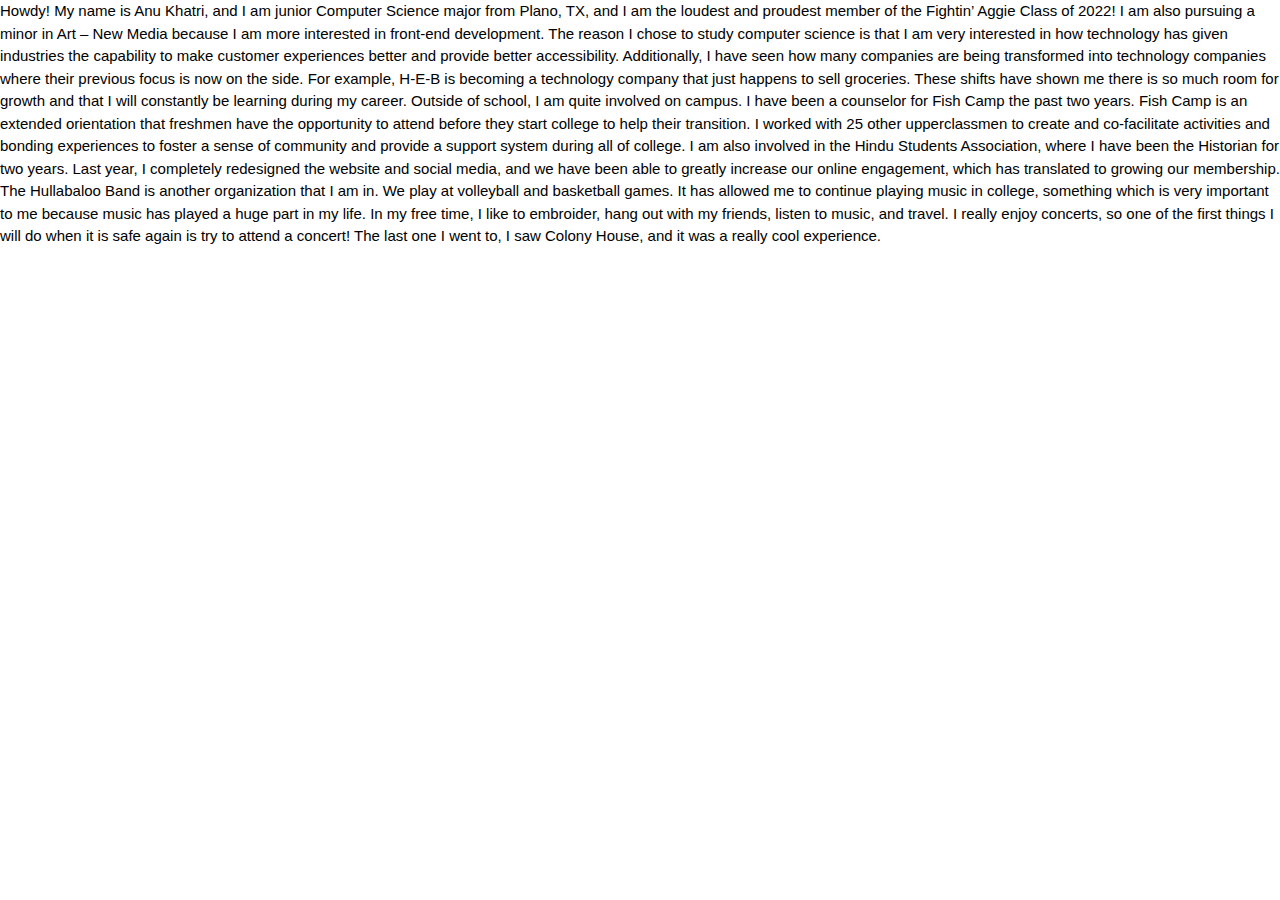
==== about-me.html @ 924aafa8 "New Styling, Added Pages" ====
<html>
    <header>
        <link rel="stylesheet" type="text/css" href="style.css">
        <link rel="stylesheet" href="https://www.w3schools.com/w3css/4/w3.css">
        <title>About Me</title>
    </header>
    <body>
        Howdy! My name is Anu Khatri, and I am junior Computer Science major from Plano, TX, and I am the loudest and proudest member of the Fightin’ Aggie Class of 2022! I am also pursuing a minor in Art – New Media because I am more interested in front-end development.
The reason I chose to study computer science is that I am very interested in how technology has given industries the capability to make customer experiences better and provide better accessibility. Additionally, I have seen how many companies are being transformed into technology companies where their previous focus is now on the side. For example, H-E-B is becoming a technology company that just happens to sell groceries. These shifts have shown me there is so much room for growth and that I will constantly be learning during my career.
Outside of school, I am quite involved on campus. I have been a counselor for Fish Camp the past two years. Fish Camp is an extended orientation that freshmen have the opportunity to attend before they start college to help their transition. I worked with 25 other upperclassmen to create and co-facilitate activities and bonding experiences to foster a sense of community and provide a support system during all of college.
I am also involved in the Hindu Students Association, where I have been the Historian for two years. Last year, I completely redesigned the website and social media, and we have been able to greatly increase our online engagement, which has translated to growing our membership. 
The Hullabaloo Band is another organization that I am in. We play at volleyball and basketball games. It has allowed me to continue playing music in college, something which is very important to me because music has played a huge part in my life. 
In my free time, I like to embroider, hang out with my friends, listen to music, and travel. I really enjoy concerts, so one of the first things I will do when it is safe again is try to attend a concert! The last one I went to, I saw Colony House, and it was a really cool experience. 

    </body>

</html>
---- style.css ----
.background{
    background-image:url('pexels-felix-mittermeier-956999.jpg');
    background-position: center;
    background-size: cover;
}

.button {
    background-color: white; 
    border: none;
    color: black;
    padding: 15px 32px;
    text-align: center;
    text-decoration: none;
    display: inline-block;
    font-size: 16px;
  }

  .navbar {
    overflow: hidden;
    background-color: #A943F8;
    position: -webkit-sticky;
    text-align: center;
    display: flex;
    flex-direction: row;
    flex-wrap: wrap;
    justify-content: center;
    font-family: 'Montserrat', sans-serif;
    font-weight: 300;
  }

  .navbar a {
    color: white;
    text-align: center;
    padding: 14px 50px;
    text-decoration: none;
  }

  @media screen and (max-width: 400px) {
    .navbar a {
      float: none;
      width: 100%;
    }
  }

  .img-profile {
    top: 100px;
    display: block;
    margin-left: auto;
    margin-right: auto;
    border-radius: 50%;
    width: 25%;
    position: relative;
    
  }

  p {
    font-family: 'Montserrat', sans-serif;
    font-weight: 200;
  }

  .intro {
      position: relative;
      top: 40px;
      color: white;
      font-size: 75px;
      text-align: center;
  }

  .intro2 {
    position: relative;
    top: -40px;
    color: white;
    font-size: 50px;
    text-align: center;
}
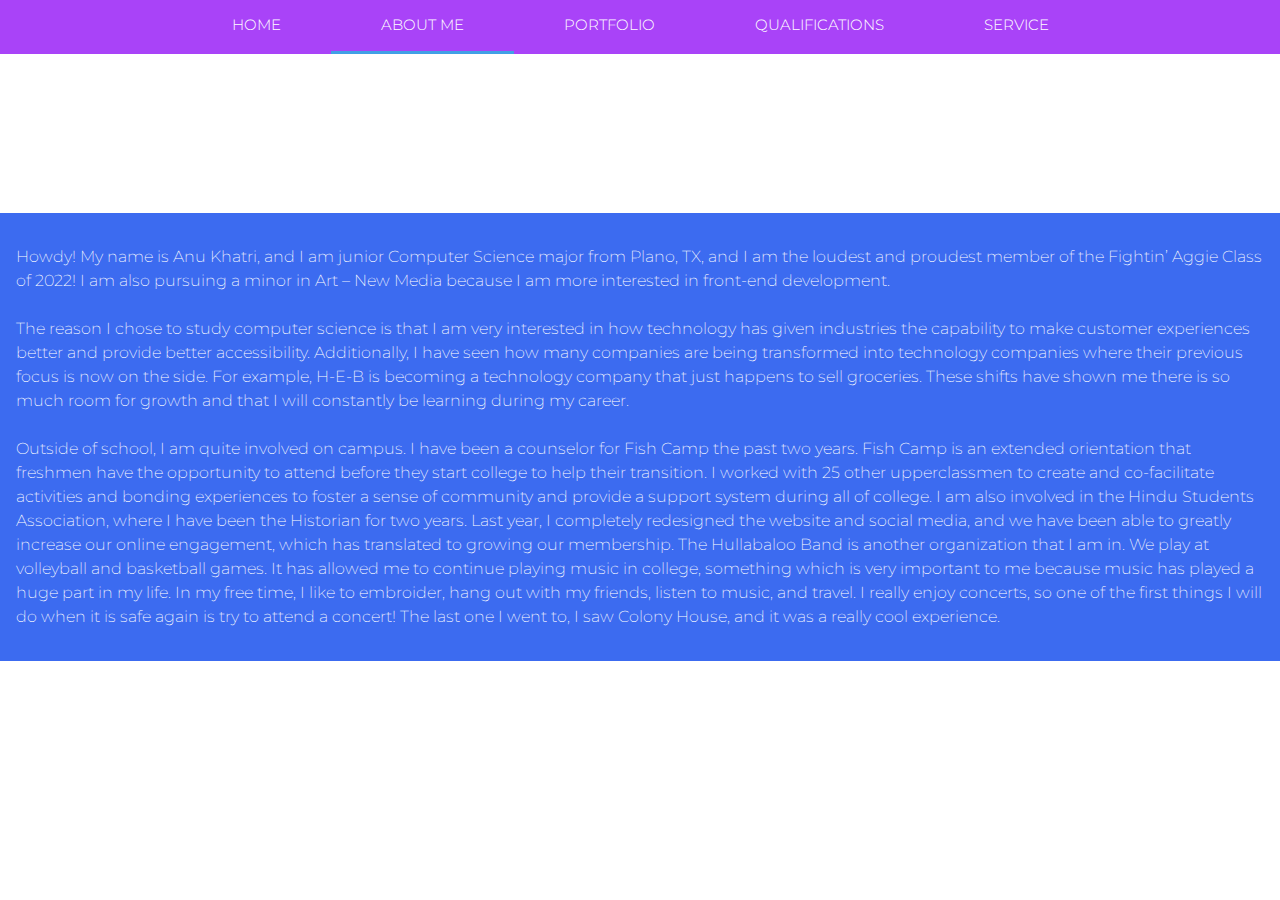
==== commit fab176ee: "About Me Page" ====
--- a/about-me.html
+++ b/about-me.html
@@ -2,16 +2,39 @@
     <header>
         <link rel="stylesheet" type="text/css" href="style.css">
         <link rel="stylesheet" href="https://www.w3schools.com/w3css/4/w3.css">
+        <link href="https://fonts.googleapis.com/css?family=Montserrat:100,200,300" rel="stylesheet">
         <title>About Me</title>
     </header>
-    <body>
-        Howdy! My name is Anu Khatri, and I am junior Computer Science major from Plano, TX, and I am the loudest and proudest member of the Fightin’ Aggie Class of 2022! I am also pursuing a minor in Art – New Media because I am more interested in front-end development.
-The reason I chose to study computer science is that I am very interested in how technology has given industries the capability to make customer experiences better and provide better accessibility. Additionally, I have seen how many companies are being transformed into technology companies where their previous focus is now on the side. For example, H-E-B is becoming a technology company that just happens to sell groceries. These shifts have shown me there is so much room for growth and that I will constantly be learning during my career.
-Outside of school, I am quite involved on campus. I have been a counselor for Fish Camp the past two years. Fish Camp is an extended orientation that freshmen have the opportunity to attend before they start college to help their transition. I worked with 25 other upperclassmen to create and co-facilitate activities and bonding experiences to foster a sense of community and provide a support system during all of college.
-I am also involved in the Hindu Students Association, where I have been the Historian for two years. Last year, I completely redesigned the website and social media, and we have been able to greatly increase our online engagement, which has translated to growing our membership. 
-The Hullabaloo Band is another organization that I am in. We play at volleyball and basketball games. It has allowed me to continue playing music in college, something which is very important to me because music has played a huge part in my life. 
-In my free time, I like to embroider, hang out with my friends, listen to music, and travel. I really enjoy concerts, so one of the first things I will do when it is safe again is try to attend a concert! The last one I went to, I saw Colony House, and it was a really cool experience. 
-
+    <body class="background">
+        <div class="w3-top">
+            <div class="navbar">
+            <a href="index.html" >HOME</a>
+            <a href="#" class="active">ABOUT ME</a>
+            <a href="portfolio.html">PORTFOLIO</a>
+            <a href="qualifications.html">QUALIFICATIONS</a>
+            <a href="service.html">SERVICE</a>
+            </div>  
+        </div>
+        <div>
+            <p class="intro4">
+                About Me
+            </p>
+        </div>
+        
+        
+        <div class="container1">
+            <p class="p-block">
+                Howdy! My name is Anu Khatri, and I am junior Computer Science major from Plano, TX, and I am the loudest and proudest member of the Fightin’ Aggie Class of 2022! I am also pursuing a minor in Art – New Media because I am more interested in front-end development.
+                <br><br>
+                The reason I chose to study computer science is that I am very interested in how technology has given industries the capability to make customer experiences better and provide better accessibility. Additionally, I have seen how many companies are being transformed into technology companies where their previous focus is now on the side. For example, H-E-B is becoming a technology company that just happens to sell groceries. These shifts have shown me there is so much room for growth and that I will constantly be learning during my career.
+                <br><br>
+                Outside of school, I am quite involved on campus. I have been a counselor for Fish Camp the past two years. Fish Camp is an extended orientation that freshmen have the opportunity to attend before they start college to help their transition. I worked with 25 other upperclassmen to create and co-facilitate activities and bonding experiences to foster a sense of community and provide a support system during all of college.
+                I am also involved in the Hindu Students Association, where I have been the Historian for two years. Last year, I completely redesigned the website and social media, and we have been able to greatly increase our online engagement, which has translated to growing our membership. 
+                The Hullabaloo Band is another organization that I am in. We play at volleyball and basketball games. It has allowed me to continue playing music in college, something which is very important to me because music has played a huge part in my life. 
+                In my free time, I like to embroider, hang out with my friends, listen to music, and travel. I really enjoy concerts, so one of the first things I will do when it is safe again is try to attend a concert! The last one I went to, I saw Colony House, and it was a really cool experience.             
+            </p>
+        </div>
+       
     </body>
 
 </html>--- a/style.css
+++ b/style.css
@@ -33,8 +33,17 @@
     text-align: center;
     padding: 14px 50px;
     text-decoration: none;
+    border-bottom: 3px solid transparent;
   }
 
+  .navbar a:hover {
+    background-color: #414142;
+  }
+
+  .navbar a.active {
+    border-bottom: 3px solid #41A0E6;
+  }
+  
   @media screen and (max-width: 400px) {
     .navbar a {
       float: none;
@@ -58,6 +67,11 @@
     font-weight: 200;
   }
 
+  div {
+    font-family: 'Montserrat', sans-serif;
+    font-weight: 200;
+  }
+
   .intro {
       position: relative;
       top: 40px;
@@ -72,4 +86,47 @@
     color: white;
     font-size: 50px;
     text-align: center;
+}
+
+.intro3 {
+    position: relative;
+    top: -100px;
+    color: white;
+    font-size: 30px;
+    text-align: center;
+}
+.intro4 {
+    position: relative;
+    color: white;
+    font-size: 75px;
+    text-align: center;
+    margin: 75px 0px 25px 0px;
+}
+@media screen and (max-width: 925px) {
+    .intro4 {
+      margin: 100px 0px 25px 0px;
+    }
+}
+
+@media screen and (max-width: 540px) {
+    .intro4 {
+      margin: 150px 0px 25px 0px;
+    }
+}
+
+.p-block{
+    position: relative;
+    color:white;
+    font-size: 16px;
+    text-align: left;
+}
+
+.container{
+    padding: 16px; 
+    margin-top: 50px;
+}
+
+.container1{
+    padding: 16px; 
+    background-color: #3C6BF0;
 }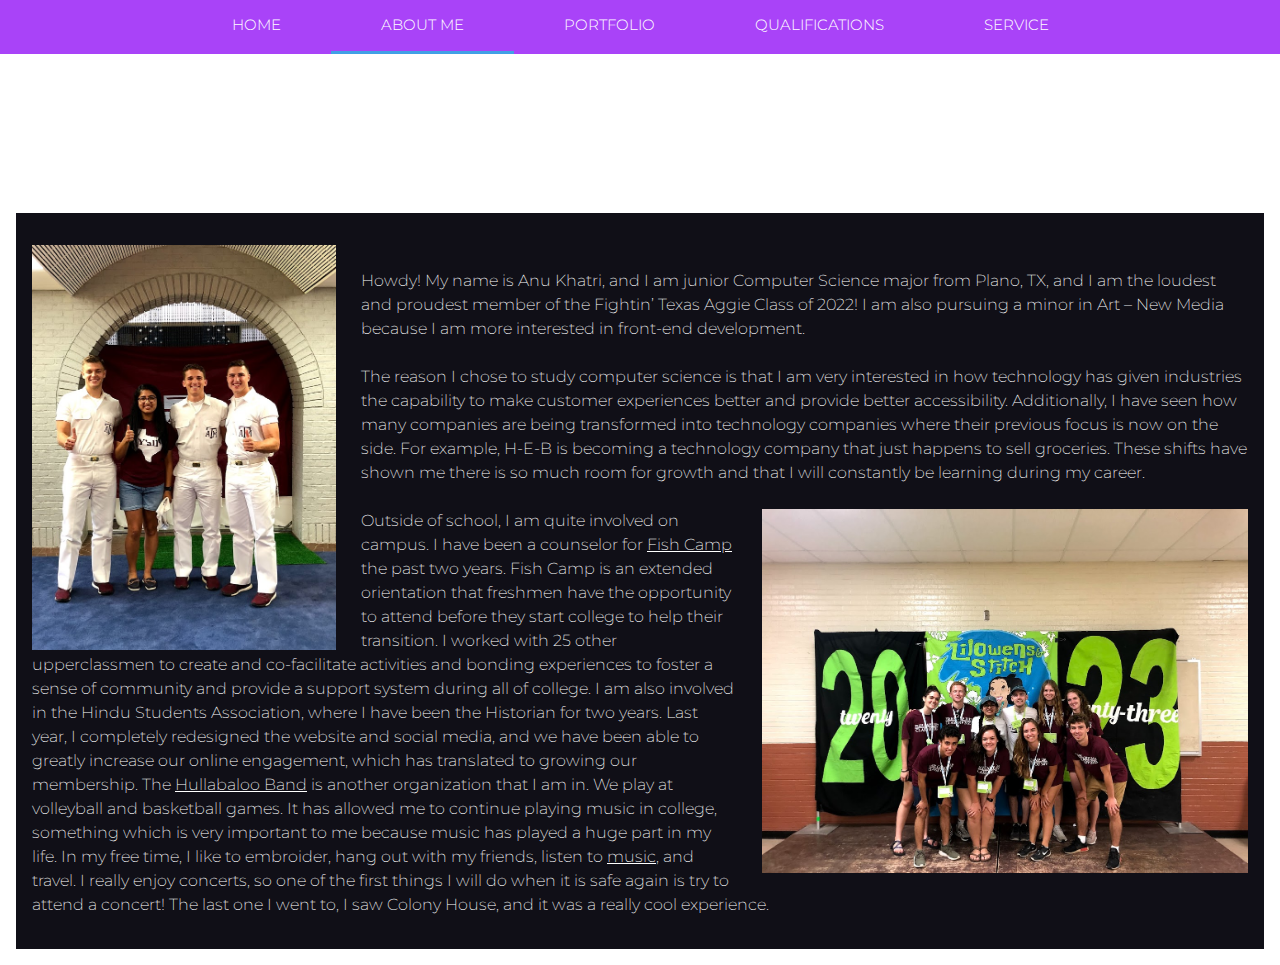
==== commit eb11f008: "Content on all pages" ====
--- a/about-me.html
+++ b/about-me.html
@@ -3,6 +3,7 @@
         <link rel="stylesheet" type="text/css" href="style.css">
         <link rel="stylesheet" href="https://www.w3schools.com/w3css/4/w3.css">
         <link href="https://fonts.googleapis.com/css?family=Montserrat:100,200,300" rel="stylesheet">
+        <meta http-equiv="Content-Type" content="text/html; UTF-8">
         <title>About Me</title>
     </header>
     <body class="background">
@@ -24,14 +25,17 @@
         
         <div class="container1">
             <p class="p-block">
-                Howdy! My name is Anu Khatri, and I am junior Computer Science major from Plano, TX, and I am the loudest and proudest member of the Fightin’ Aggie Class of 2022! I am also pursuing a minor in Art – New Media because I am more interested in front-end development.
+                <img class="left" src="yell_leader.jpg" alt="Anu Khatri with Yell Leaders">
+                <br>Howdy! My name is Anu Khatri, and I am junior Computer Science major from Plano, TX, and I am the loudest and proudest member of the Fightin’ Texas Aggie Class of 2022! I am also pursuing a minor in Art – New Media because I am more interested in front-end development.
                 <br><br>
                 The reason I chose to study computer science is that I am very interested in how technology has given industries the capability to make customer experiences better and provide better accessibility. Additionally, I have seen how many companies are being transformed into technology companies where their previous focus is now on the side. For example, H-E-B is becoming a technology company that just happens to sell groceries. These shifts have shown me there is so much room for growth and that I will constantly be learning during my career.
                 <br><br>
-                Outside of school, I am quite involved on campus. I have been a counselor for Fish Camp the past two years. Fish Camp is an extended orientation that freshmen have the opportunity to attend before they start college to help their transition. I worked with 25 other upperclassmen to create and co-facilitate activities and bonding experiences to foster a sense of community and provide a support system during all of college.
+                <img class="right" src="fc_19.jpg" alt="Fish Camp 2019" style="width: 40%"> 
+                Outside of school, I am quite involved on campus. I have been a counselor for <a href="https://fishcamp.tamu.edu/">Fish Camp</a> the past two years. Fish Camp is an extended orientation that freshmen have the opportunity to attend before they start college to help their transition. I worked with 25 other upperclassmen to create and co-facilitate activities and bonding experiences to foster a sense of community and provide a support system during all of college.
                 I am also involved in the Hindu Students Association, where I have been the Historian for two years. Last year, I completely redesigned the website and social media, and we have been able to greatly increase our online engagement, which has translated to growing our membership. 
-                The Hullabaloo Band is another organization that I am in. We play at volleyball and basketball games. It has allowed me to continue playing music in college, something which is very important to me because music has played a huge part in my life. 
-                In my free time, I like to embroider, hang out with my friends, listen to music, and travel. I really enjoy concerts, so one of the first things I will do when it is safe again is try to attend a concert! The last one I went to, I saw Colony House, and it was a really cool experience.             
+                The <a href="https://12thman.com/sports/2015/3/23/GEN_20140101165.aspx">Hullabaloo Band</a> is another organization that I am in. We play at volleyball and basketball games. It has allowed me to continue playing music in college, something which is very important to me because music has played a huge part in my life. 
+                In my free time, I like to embroider, hang out with my friends, listen to <a href="https://open.spotify.com/user/22ertjli6le4krpzr3ucauarq?si=ZPeXEIyoRRK9Dkg4Y7P_uw">music</a>, and travel. I really enjoy concerts, so one of the first things I will do when it is safe again is try to attend a concert! The last one I went to, I saw Colony House, and it was a really cool experience. 
+                         
             </p>
         </div>
        
--- a/style.css
+++ b/style.css
@@ -51,7 +51,7 @@
     }
   }
 
-  .img-profile {
+  img.profile {
     top: 100px;
     display: block;
     margin-left: auto;
@@ -62,6 +62,22 @@
     
   }
 
+  img.left {
+    display: block;
+    width: 25%;
+    position: relative;
+    float: left;
+    margin-right: 25px;
+    
+  }
+  img.right {
+    display: block;
+    width: 25%;
+    position: relative;
+    float: right;
+    margin-left: 25px;
+    
+  }
   p {
     font-family: 'Montserrat', sans-serif;
     font-weight: 200;
@@ -121,6 +137,13 @@
     text-align: left;
 }
 
+.p-title{
+  position: relative;
+  color:white;
+  font-size: 24px;
+  text-align: left;
+}
+
 .container{
     padding: 16px; 
     margin-top: 50px;
@@ -128,5 +151,7 @@
 
 .container1{
     padding: 16px; 
-    background-color: #3C6BF0;
+    background-color: #100F17;
+    margin: 16px;
+    color: white;
 }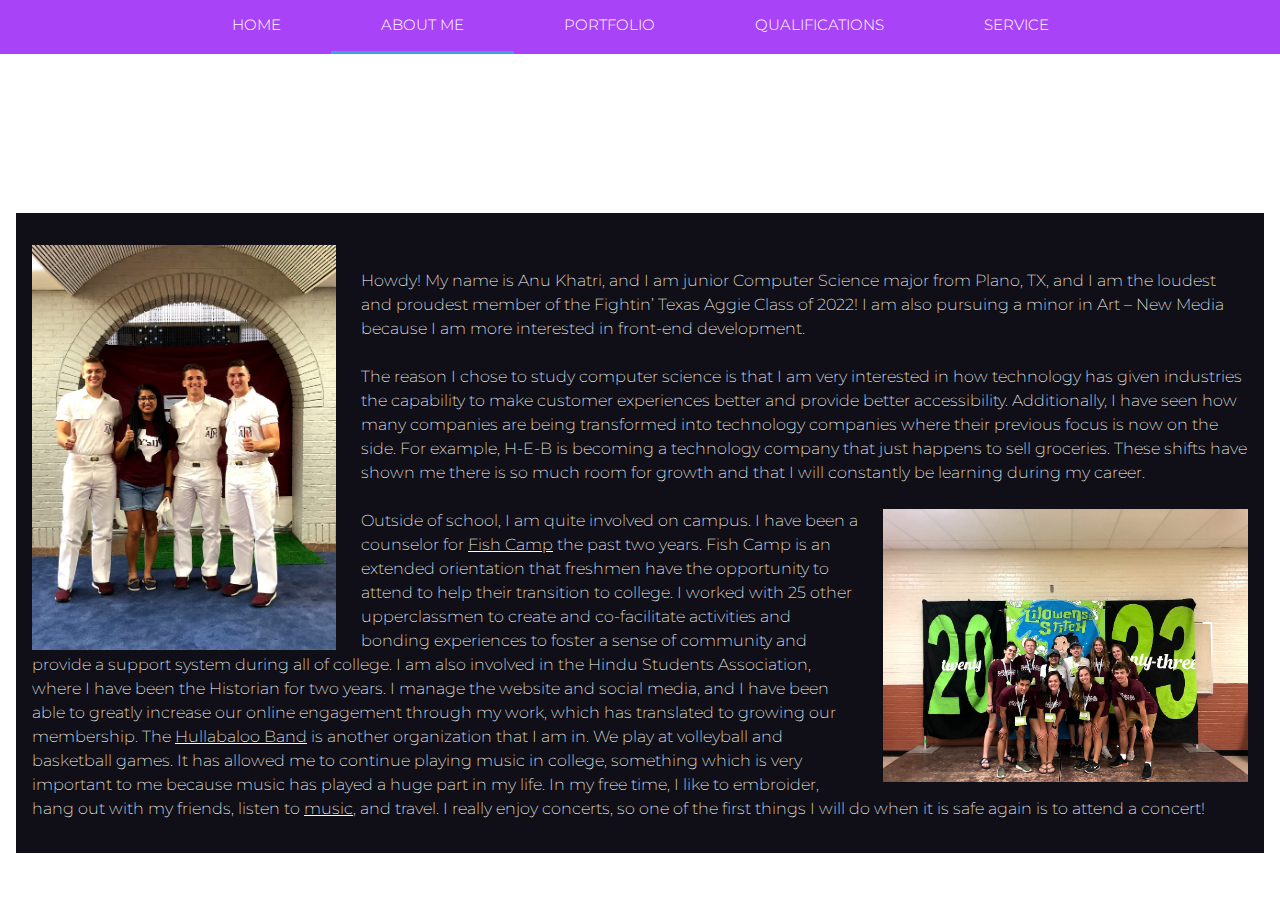
==== commit a79ef515: "Peer Review Updates" ====
--- a/about-me.html
+++ b/about-me.html
@@ -3,7 +3,7 @@
         <link rel="stylesheet" type="text/css" href="style.css">
         <link rel="stylesheet" href="https://www.w3schools.com/w3css/4/w3.css">
         <link href="https://fonts.googleapis.com/css?family=Montserrat:100,200,300" rel="stylesheet">
-        <meta http-equiv="Content-Type" content="text/html; UTF-8">
+        <meta http-equiv="Content-Type" content="text/html; charset=UTF-8">
         <title>About Me</title>
     </header>
     <body class="background">
@@ -30,11 +30,11 @@
                 <br><br>
                 The reason I chose to study computer science is that I am very interested in how technology has given industries the capability to make customer experiences better and provide better accessibility. Additionally, I have seen how many companies are being transformed into technology companies where their previous focus is now on the side. For example, H-E-B is becoming a technology company that just happens to sell groceries. These shifts have shown me there is so much room for growth and that I will constantly be learning during my career.
                 <br><br>
-                <img class="right" src="fc_19.jpg" alt="Fish Camp 2019" style="width: 40%"> 
-                Outside of school, I am quite involved on campus. I have been a counselor for <a href="https://fishcamp.tamu.edu/">Fish Camp</a> the past two years. Fish Camp is an extended orientation that freshmen have the opportunity to attend before they start college to help their transition. I worked with 25 other upperclassmen to create and co-facilitate activities and bonding experiences to foster a sense of community and provide a support system during all of college.
-                I am also involved in the Hindu Students Association, where I have been the Historian for two years. Last year, I completely redesigned the website and social media, and we have been able to greatly increase our online engagement, which has translated to growing our membership. 
+                <img class="right" src="fc_19.jpg" alt="Fish Camp 2019" style="width: 30%"> 
+                Outside of school, I am quite involved on campus. I have been a counselor for <a href="https://fishcamp.tamu.edu/">Fish Camp</a> the past two years. Fish Camp is an extended orientation that freshmen have the opportunity to attend to help their transition to college. I worked with 25 other upperclassmen to create and co-facilitate activities and bonding experiences to foster a sense of community and provide a support system during all of college.
+                I am also involved in the Hindu Students Association, where I have been the Historian for two years. I manage the website and social media, and I have been able to greatly increase our online engagement through my work, which has translated to growing our membership. 
                 The <a href="https://12thman.com/sports/2015/3/23/GEN_20140101165.aspx">Hullabaloo Band</a> is another organization that I am in. We play at volleyball and basketball games. It has allowed me to continue playing music in college, something which is very important to me because music has played a huge part in my life. 
-                In my free time, I like to embroider, hang out with my friends, listen to <a href="https://open.spotify.com/user/22ertjli6le4krpzr3ucauarq?si=ZPeXEIyoRRK9Dkg4Y7P_uw">music</a>, and travel. I really enjoy concerts, so one of the first things I will do when it is safe again is try to attend a concert! The last one I went to, I saw Colony House, and it was a really cool experience. 
+                In my free time, I like to embroider, hang out with my friends, listen to <a href="https://open.spotify.com/user/22ertjli6le4krpzr3ucauarq?si=ZPeXEIyoRRK9Dkg4Y7P_uw">music</a>, and travel. I really enjoy concerts, so one of the first things I will do when it is safe again is to attend a concert! 
                          
             </p>
         </div>
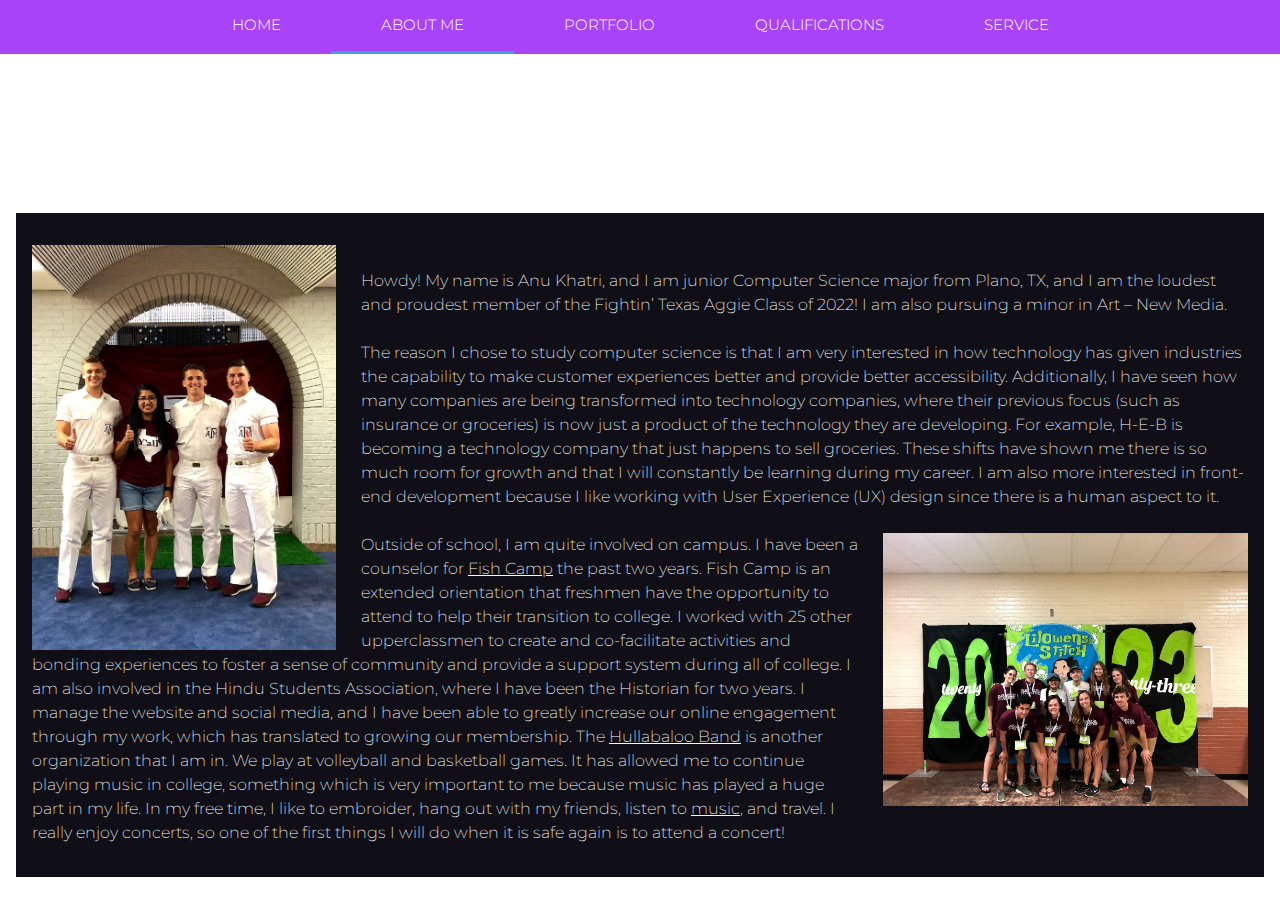
==== commit 502b1d78: "Peer Review Content Changes" ====
--- a/about-me.html
+++ b/about-me.html
@@ -26,9 +26,9 @@
         <div class="container1">
             <p class="p-block">
                 <img class="left" src="yell_leader.jpg" alt="Anu Khatri with Yell Leaders">
-                <br>Howdy! My name is Anu Khatri, and I am junior Computer Science major from Plano, TX, and I am the loudest and proudest member of the Fightin’ Texas Aggie Class of 2022! I am also pursuing a minor in Art – New Media because I am more interested in front-end development.
+                <br>Howdy! My name is Anu Khatri, and I am junior Computer Science major from Plano, TX, and I am the loudest and proudest member of the Fightin’ Texas Aggie Class of 2022! I am also pursuing a minor in Art – New Media. 
                 <br><br>
-                The reason I chose to study computer science is that I am very interested in how technology has given industries the capability to make customer experiences better and provide better accessibility. Additionally, I have seen how many companies are being transformed into technology companies where their previous focus is now on the side. For example, H-E-B is becoming a technology company that just happens to sell groceries. These shifts have shown me there is so much room for growth and that I will constantly be learning during my career.
+                The reason I chose to study computer science is that I am very interested in how technology has given industries the capability to make customer experiences better and provide better accessibility. Additionally, I have seen how many companies are being transformed into technology companies, where their previous focus (such as insurance or groceries) is now just a product of the technology they are developing. For example, H-E-B is becoming a technology company that just happens to sell groceries. These shifts have shown me there is so much room for growth and that I will constantly be learning during my career. I am also more interested in front-end development because I like working with User Experience (UX) design since there is a human aspect to it.
                 <br><br>
                 <img class="right" src="fc_19.jpg" alt="Fish Camp 2019" style="width: 30%"> 
                 Outside of school, I am quite involved on campus. I have been a counselor for <a href="https://fishcamp.tamu.edu/">Fish Camp</a> the past two years. Fish Camp is an extended orientation that freshmen have the opportunity to attend to help their transition to college. I worked with 25 other upperclassmen to create and co-facilitate activities and bonding experiences to foster a sense of community and provide a support system during all of college.
--- a/style.css
+++ b/style.css
@@ -143,6 +143,13 @@
   font-size: 24px;
   text-align: left;
 }
+.p-title2{
+  position: relative;
+  color:white;
+  font-size: 32px;
+  text-align: center;
+  margin: 0px;
+}
 
 .container{
     padding: 16px; 
@@ -154,4 +161,12 @@
     background-color: #100F17;
     margin: 16px;
     color: white;
+}
+
+.side{
+  position: relative;
+    color: white;
+    font-size: 12px;
+    text-align: right;
+    margin: 0px 5px;
 }